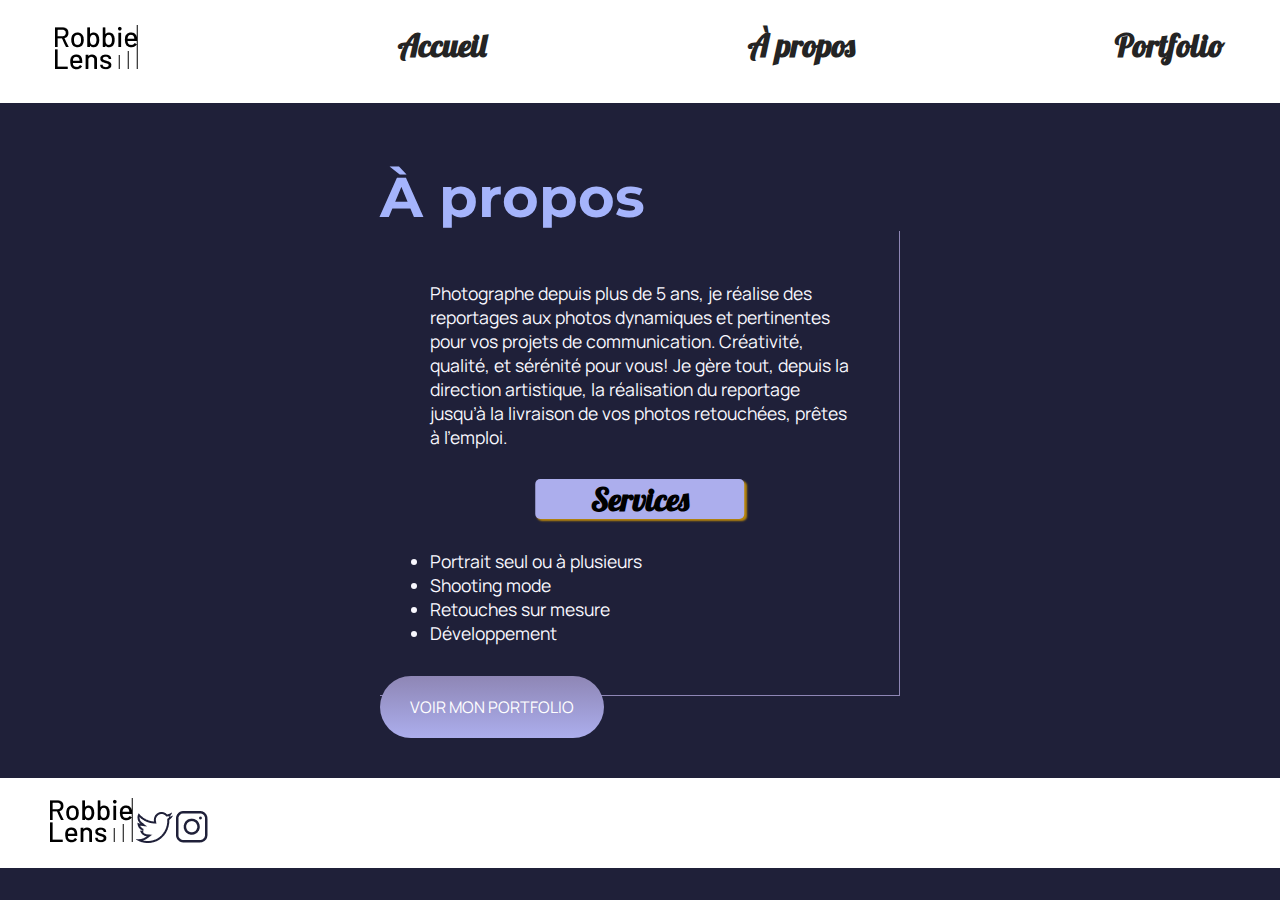
==== a-propos.html @ e04ca215 "my first commit of th sit of photography" ====
<!DOCTYPE html>
<html lang="fr">

<head>
    <meta charset="utf-8" >
    <title>À propos - Robbie Lens Photographie</title>
    <link href="style.css" rel="stylesheet" >
    <link rel="preconnect" href="https://fonts.googleapis.com">
    <link rel="preconnect" href="https://fonts.gstatic.com" crossorigin>
    <link href="https://fonts.googleapis.com/css2?family=Manrope&family=Montserrat&display=swap" rel="stylesheet">
</head>

<body>
    <header>
        <nav>
            
            <a href="index.html" class="lien-icone">
                <img src="images/logo.png" alt="Logo Robbie Lens" >
            </a>
            <a href="index.html">Accueil</a>
            <a href="a-propos.html">À propos</a>
            <a href="portfolio.html">Portfolio</a>
        </nav>
    </header>
    <main class="a-propos-main">
        <section>
            <h1>À propos</h1>
            <div class="carre-contenu">
                <p>
                    Photographe depuis plus de 5 ans, je réalise des reportages aux photos dynamiques et pertinentes
                    pour
                    vos
                    projets de communication. Créativité, qualité, et sérénité pour vous! Je gère tout, depuis la
                    direction
                    artistique, la réalisation du reportage jusqu’à la livraison de vos photos retouchées, prêtes à
                    l’emploi.
                </p>
                <h2>Services</h2>
                <ul>
                    <li>Portrait seul ou à plusieurs</li>
                    <li>Shooting mode</li>
                    <li>Retouches sur mesure</li>
                    <li>Développement</li>
                </ul>
            </div>
            <div>
                <a href="/portfolio.html" class="cta">VOIR MON PORTFOLIO</a>
            </div>
        </section>
    </main>
    <footer>
        <a href="index.html" class="lien-icone">
            <img src="images/logo.png" alt="Logo Robbie Lens" >
        </a>
        <a target="_blank" href="https://twitter.com/" class="lien-icone">
            <img src="images/twitter.png" alt="Logo Twitter" >
        </a>
        <a target="_blank" href="https://www.instagram.com/" class="lien-icone">
            <img src="images/instagram.png" alt="Logo Instagram" >
        </a>
    </footer>
</body>

</html>
---- style.css ----
@font-face {
  font-family: "timerafont";
  src: url("/Lobster-Regular.ttf");
}


*{
  margin: 0;
  padding: 0;
  box-sizing: border-box;
}

body {
  font-family: 'Manrope', sans-serif;
  font-size: 1em;
  background-color: #1f2039;
 
}

a {
  color: #242424;
  text-decoration: none;
}

em {
  color: #a5b4fc;
  font-style: normal;
}

h1 {
  font-size: 3.5em;
  color: #a5b4fc;
  font-family: 'Montserrat', sans-serif;
}

h2 {
  font-weight: bold;

  font-size: 2em;
  background-color:#acaeed;
  margin-left: 50%; 
   transform: translate(-50%);
  border-radius:5px;
  text-align: center;
  box-shadow: 2px 2px 2px darkgoldenrod;
  margin-bottom: 0.5em;
font-family: "timerafont";
}

h2:hover{
  background-color:rgba(139, 0, 139, 0.583);
  transition: 2s;
  cursor: pointer;
  box-shadow: 5px 5px 3px black;
  opacity:0.5;
  color:aliceblue;
}
p,
li {
  font-size: 1.1em;
  color: #f9f8ff;
}

header,
footer {
  background-color: white;
  padding: 20px 50px;
}

.cta {
  background: linear-gradient(#8e86b5, #acaeed);
  color: white;
  border-radius: 50px;
  padding: 20px 30px;
}

a:hover {
  text-decoration: underline;
}

.cta:hover {
  background: linear-gradient(#696484, #8788ba);
  text-decoration: none;
}

.lien-icone:hover {
  opacity: 0.5;
}

.carre-contenu {
  border-right: 1px solid #8e86b5;
  border-bottom: 1px solid #8e86b5;
  padding: 50px;
}

.carre-contenu h2 {
  margin-top: 30px;
}

.carre-contenu ul {
  margin-top: 30px;
}

section {
  padding: 60px;
}

.a-propos-main {
  width: 50%;
  margin: auto;
}
nav {
  display: flex;
  justify-content:space-between;
  font-family: "timerafont";
  font-size: 2em;
}
nav a {
  margin: 5px;
  font-weight: bold;
  
}
.le_pricipal{
  display: grid;
  grid-template-columns: 1fr 1fr 1fr;
  
  
  
}
.le_pricipal h1{
  margin-right: 8px;
}
.section_image h2{
  text-align: center;
  color: black;
  margin-bottom: 1.2em;
  
}
.les_images img{
  padding: 5px;
  height: 300px;
  object-fit: cover;

 
}
.les_images{
  display: grid;
grid-template-columns: 1fr 1fr 1fr;
grid-template-rows: auto;
gap: 5px;

}
.section_image{
  background: #ffeed8;

}
.grid-paysages img{
  padding: 5px;
  height: 250px;
  object-fit: cover;

 
}

.grid-paysages{

  display: grid;
  grid-template-columns: 1fr 1fr 1fr;
  grid-template-rows: auto;
  gap: 5px;
  overflow:hidden;
 

  
}
 .grid-portraits img{
  padding: 5px;
  width: 350px;
  object-fit: cover;

 
} 

.grid-portraits{

  display: grid;
  grid-template-columns:1fr 1fr 1fr;
  grid-template-rows: auto;
   gap: 5px;
  overflow:hidden;
 

  
}
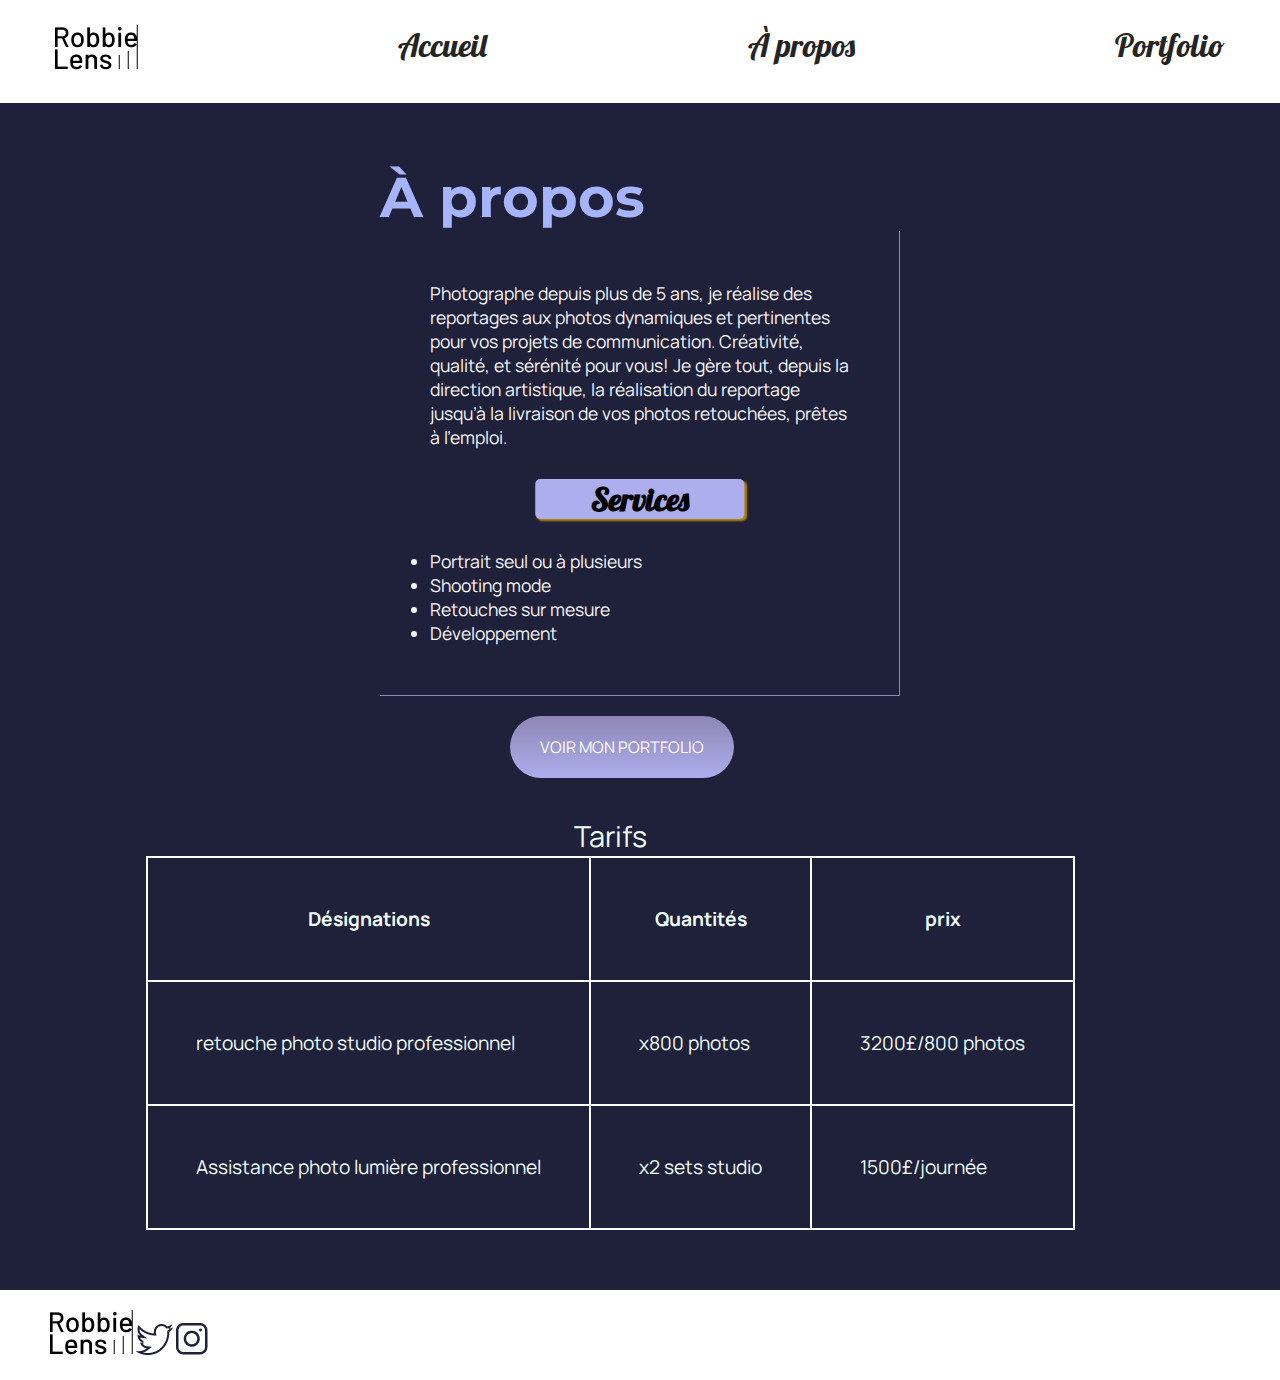
==== commit f671fff6: "Rajout des tableau de prix" ====
--- a/a-propos.html
+++ b/a-propos.html
@@ -43,9 +43,27 @@
                     <li>Développement</li>
                 </ul>
             </div>
-            <div>
+            <div class="box-cta">
                 <a href="/portfolio.html" class="cta">VOIR MON PORTFOLIO</a>
             </div>
+             <table>
+                <caption>Tarifs</caption>
+                <tr>
+                    <th>Désignations</th>
+                    <th>Quantités</th>
+                    <th>prix</th>
+                </tr>
+                <tr>
+                    <td>retouche photo studio professionnel</td>
+                    <td>x800 photos</td>
+                    <td>3200£/800 photos</td>
+                </tr>
+                <tr>
+                    <td>Assistance photo lumière professionnel</td>
+                    <td>x2 sets studio</td>
+                    <td>1500£/journée</td>
+                </tr>
+            </table>
         </section>
     </main>
     <footer>
--- a/style.css
+++ b/style.css
@@ -48,7 +48,7 @@
 }
 
 h2:hover{
-  background-color:rgba(139, 0, 139, 0.583);
+  background-color:rgba(194, 116, 194, 0.583);
   transition: 2s;
   cursor: pointer;
   box-shadow: 5px 5px 3px black;
@@ -66,12 +66,17 @@
   background-color: white;
   padding: 20px 50px;
 }
-
+.box-cta{
+  margin-top: 2.5em;
+  margin-left: 50%;
+  transform: translate(-50%);
+}
 .cta {
   background: linear-gradient(#8e86b5, #acaeed);
   color: white;
   border-radius: 50px;
   padding: 20px 30px;
+  
 }
 
 a:hover {
@@ -117,7 +122,7 @@
 }
 nav a {
   margin: 5px;
-  font-weight: bold;
+  /* font-weight: bold; */
   
 }
 .le_pricipal{
@@ -192,10 +197,29 @@
 
   
 }
-
-  
-
-
-
-
-
+table,td,th{
+  border: solid 2px rgb(254, 253, 253);
+  padding: 2.5em;
+  white-space:nowrap;
+  /* La proprité "white-space" permet le retour à la ou non dans un element en CSS */
+
+}
+table{
+  border-collapse: collapse;
+  color: azure;
+  margin-left: -45%;
+  margin-top: 3em;
+  font-size: 1.2em;
+  
+}
+caption{
+font-size: 1.5em;
+margin: auto;
+}
+
+  
+
+
+
+
+
